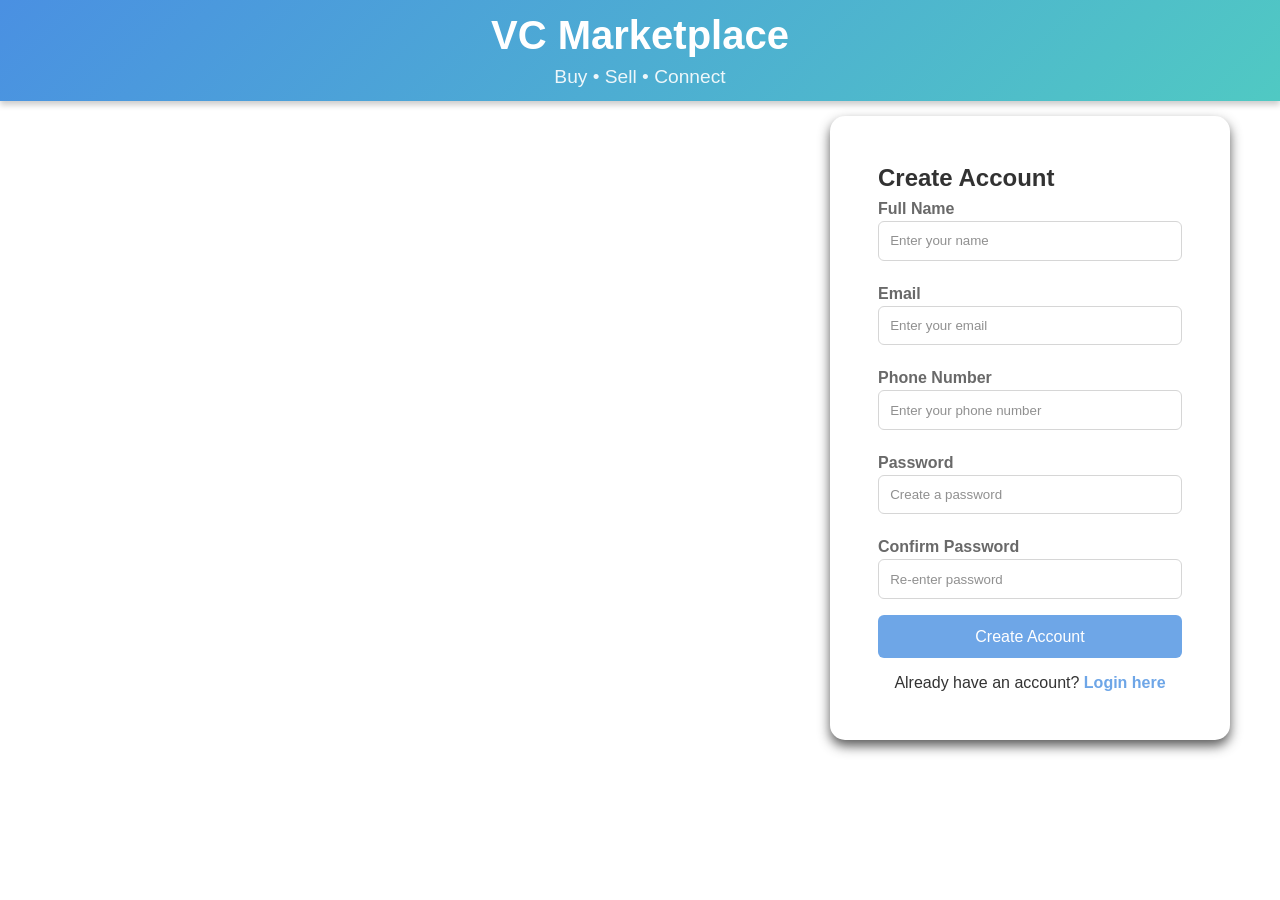
==== create.html @ d8ea31c9 "Add files via upload" ====
<!DOCTYPE html>
<html lang="en">
<head>
  <meta charset="UTF-8">
  <meta name="viewport" content="width=device-width, initial-scale=1.0">
  <title>Create Account - VC Marketplace</title>
  <link rel="stylesheet" href="style.css">
</head>
<body>
  <header class="banner">
    <h1>VC Marketplace</h1>
    <p>Buy • Sell • Connect</p>
  </header>

  <section class="form-container">
    <h2>Create Account</h2>
    <form>
      <label>Full Name</label>
      <input type="text" placeholder="Enter your name" required>

      <label>Email</label>
      <input type="email" placeholder="Enter your email" required>

      <label>Phone Number</label>
      <input type="tel" placeholder="Enter your phone number" required>

      <label>Password</label>
      <input type="password" placeholder="Create a password" required>

      <label>Confirm Password</label>
      <input type="password" placeholder="Re-enter password" required>

      <button type="submit">Create Account</button>
      <p class="switch">Already have an account? <a href="index.html">Login here</a></p>
    </form>
  </section>
</body>
</html>
---- style.css ----
/* General Reset */
* {
  margin: 0;
  padding: 0;
  box-sizing: border-box;
  font-family: "Segoe UI", sans-serif;
}

/* Banner */
.banner {
  background: linear-gradient(135deg, #4a90e2, #50c9c3);
  color: white;
  text-align: center;
  padding: 0.8rem;
  box-shadow: 0 4px 6px rgba(0,0,0,0.2);
}
.banner h1 {
  font-size: 2.5rem;
  margin-bottom: 0.5rem;
}
.banner p {
  font-size: 1.2rem;
  opacity: 0.9;
}

/* Page background applied only below banner */
.page-background {
  background: url("assets/bg-page.png") no-repeat center center fixed;
  background-size: cover;
  min-height: 100vh; /* ensures it fills screen */
  padding: 3rem 1rem;
  position: relative;
}
.page-background::before {
  content: "";
  position: absolute;
  top: 0; left: 0; right: 0; bottom: 0;
  background: rgba(0,0,0,0.25); /* soft overlay */
  z-index: 0;
}
.page-background > * {
  position: relative;
  z-index: 1; /* keep content above overlay */
}


/* Form Container */
.form-container {
  position: absolute;
  top: 100px;   /* distance from top */
  right: 50px;  /* distance from right */
  max-width: 400px;
  margin: 1rem auto;
  padding: 3rem;
  background: #FFFFFF; /* soft overlay */
  border-radius: 15px;
  box-shadow: 0 6px 12px rgba(0,0,0,0.8);
  opacity: 0.8; /* 60% visible */

}

}
.form-container h2 {
  text-align: center;
  margin-bottom: 1rem;
  color: #333;
}
.form-container label {
  display: block;
  margin: 0.5rem 0 0.2rem;
  font-weight: bold;
  color: #444;
}
.form-container input {
  width: 100%;
  padding: 0.7rem;
  margin-bottom: 1rem;
  border: 1px solid #ccc;
  border-radius: 6px;
  transition: border 0.3s;
}
.form-container input:focus {
  border-color: #4a90e2;
  outline: none;
}
.form-container button {
  width: 100%;
  padding: 0.8rem;
  background: #4a90e2;
  color: white;
  border: none;
  border-radius: 6px;
  font-size: 1rem;
  cursor: pointer;
  transition: background 0.3s;
}
.form-container button:hover {
  background: #357ab8;
}
.switch {
  text-align: center;
  margin-top: 1rem;
}
.switch a {
  color: #4a90e2;
  text-decoration: none;
  font-weight: bold;
}
.switch a:hover {
  text-decoration: underline;
}
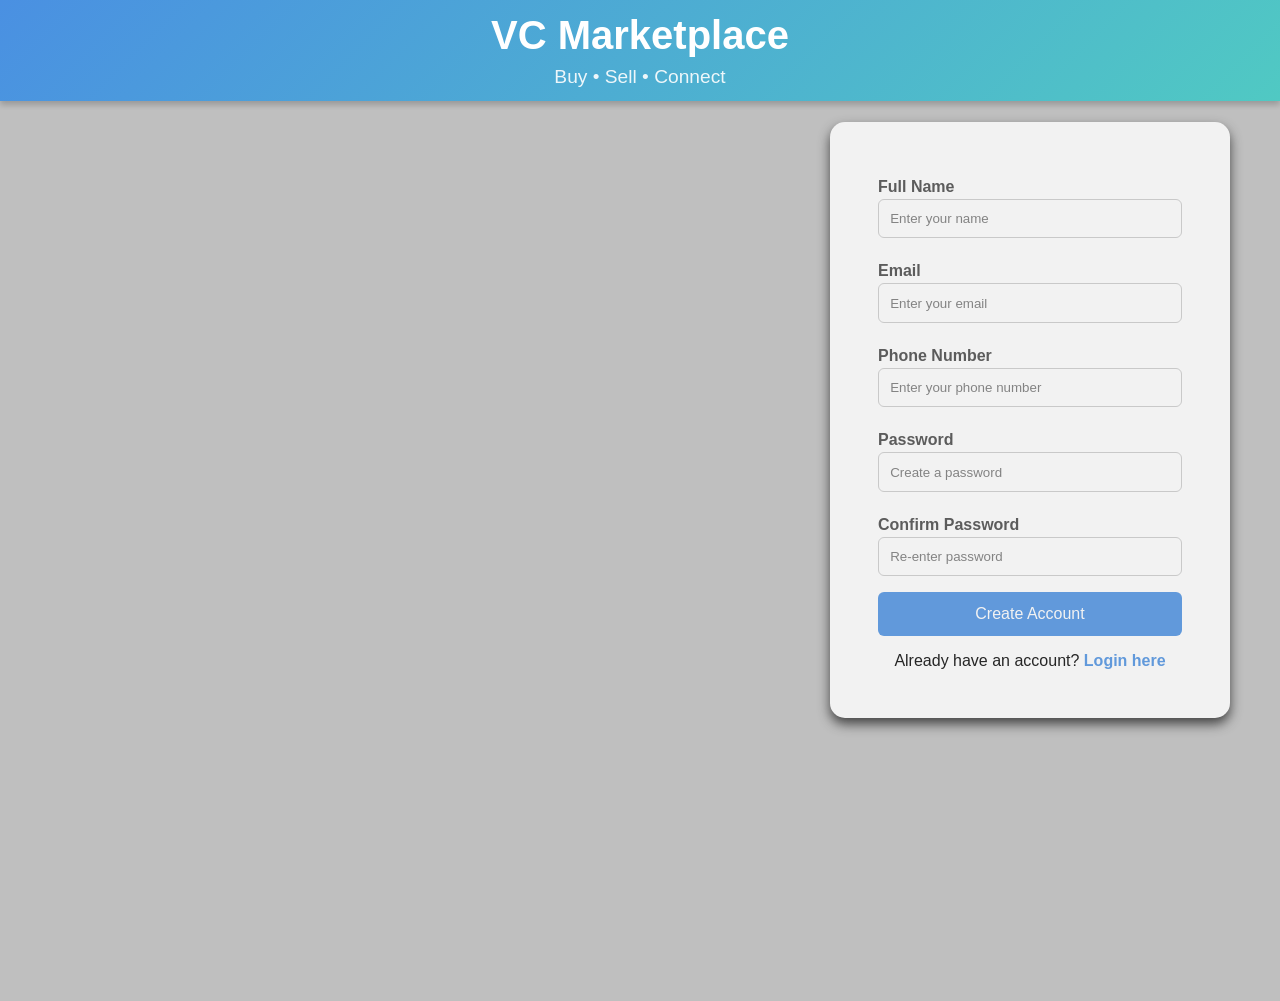
==== commit 2fa492f4: "create.html Added bg image for create page" ====
--- a/create.html
+++ b/create.html
@@ -12,10 +12,10 @@
     <p>Buy • Sell • Connect</p>
   </header>
 
-  <section class="form-container">
-    <h2>Create Account</h2>
-    <form>
-      <label>Full Name</label>
+  <!-- Background image only here -->
+  <main class="page-background">
+    <section class="form-container">
+     <label>Full Name</label>
       <input type="text" placeholder="Enter your name" required>
 
       <label>Email</label>
@@ -32,7 +32,8 @@
 
       <button type="submit">Create Account</button>
       <p class="switch">Already have an account? <a href="index.html">Login here</a></p>
-    </form>
-  </section>
+      </form>
+    </section>
+  </main>
 </body>
-</html>+</html>
--- a/style.css
+++ b/style.css
@@ -47,7 +47,7 @@
 /* Form Container */
 .form-container {
   position: absolute;
-  top: 100px;   /* distance from top */
+  top: 5px;   /* distance from top */
   right: 50px;  /* distance from right */
   max-width: 400px;
   margin: 1rem auto;
@@ -108,4 +108,4 @@
 }
 .switch a:hover {
   text-decoration: underline;
-}+}
